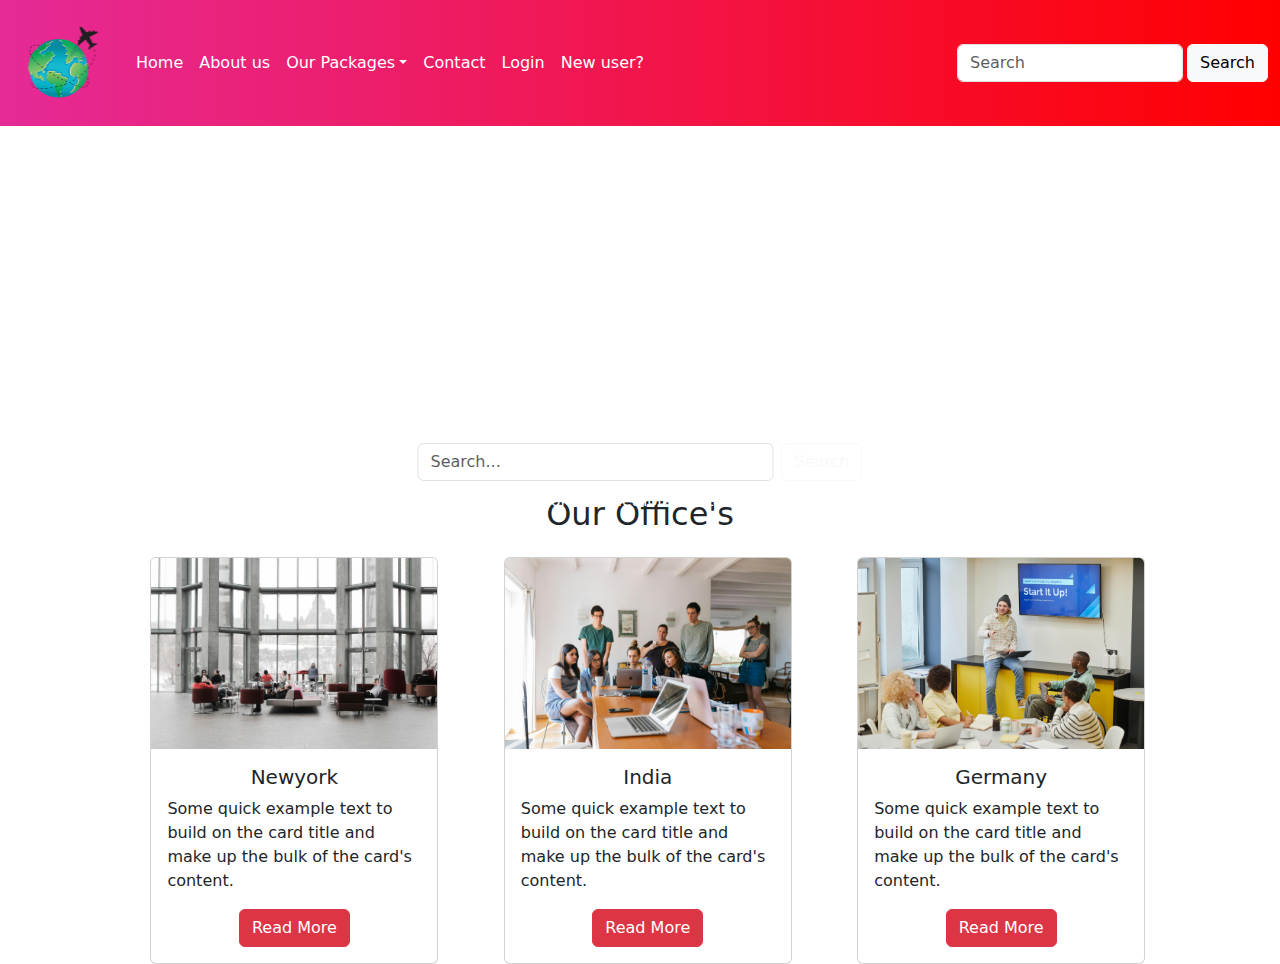
==== index.html @ 81edf26e "video card" ====
<!doctype html>
<html lang="en">
  <head>
    <meta charset="utf-8">
    <meta name="viewport" content="width=device-width, initial-scale=1">
    <title>Travel</title>
    <link href="https://cdn.jsdelivr.net/npm/bootstrap@5.3.3/dist/css/bootstrap.min.css" rel="stylesheet" integrity="sha384-QWTKZyjpPEjISv5WaRU9OFeRpok6YctnYmDr5pNlyT2bRjXh0JMhjY6hW+ALEwIH" crossorigin="anonymous">
  <link rel="stylesheet" href="css/abc.css"/>  
  <link rel="icon" href="images/logo.webp"/>
</head>
  <body>
 <!-- Navbar start -->
  <header>
    <div class="notification d-block d-sm-none p-2">
       call us : +919728082087
    </div>
    <div class="notification d-none d-sm-none d-md-block d-lg-none p-2">
        Address:sco 112-113 First Floor Chandigarh
     </div>
     <div class="notification d-none d-sm-none d-md-none d-lg-block p-2 ">
        Phone:+91-9728082087 , Address:sco 112-113 First Floor Chandigarh
     </div>
    <nav class="navbar navbar-expand-lg mynav_background fixed-top">
        <div class="container-fluid">
          <a class="navbar-brand mymenu_anchor" href="#"><img src="images/logo.webp" width="100" height="100"/></a>
          <button class="navbar-toggler" type="button" data-bs-toggle="collapse" data-bs-target="#navbarNav" aria-controls="navbarNav" aria-expanded="false" aria-label="Toggle navigation">
            <span class="navbar-toggler-icon"></span>
          </button>
          <div class="collapse navbar-collapse" id="navbarNav">
            <ul class="navbar-nav">
              <li class="nav-item">
                <a class="nav-link active mymenu_anchor"  aria-current="page" href="index.html">Home</a>
              </li>
              <li class="nav-item">
                <a class="nav-link mymenu_anchor"  href="about.html">About us</a>
              </li>

              <li class="nav-item dropdown">
                <a class="nav-link dropdown-toggle mymenu_anchor" data-bs-toggle="dropdown" href="#">Our Packages</a>
                <ul class="dropdown-menu">
                  <li><a class="dropdown-item" href="#">Travel Packages</a></li>
                  <li><hr class="dropdown-divider"></li>
                  <li><a class="dropdown-item" href="#">Latest offer</a></li>
                  <li><hr class="dropdown-divider"></li>
                  <li><a class="dropdown-item" href="#">Customize Packages</a></li>
                </ul>
              </li>
              <li class="nav-item">
                <a class="nav-link mymenu_anchor"  aria-disabled="true"  href="contact.html">Contact</a>
              </li>
              <li class="nav-item">
                <a class="nav-link mymenu_anchor" href="login.html">Login</a>
              </li>
              <li class="nav-item">
                <a class="nav-link mymenu_anchor" href="signup.html">New user?</a>
              </li>
            </ul>
            <form class="d-flex ms-auto" role="search" >
              <input class="form-control me-1" type="search" placeholder="Search" aria-label="Search">
              <button class="btn btn-light" type="submit">Search</button>
            </form>
          </div>
         
        </div>
      </nav>
  </header>
 <!-- Navbar End -->

 <!-- slideshow start -->
 <!-- <div id="carouselExampleAutoplaying" class="carousel slide" data-bs-ride="carousel">
  <div class="carousel-inner">
    <div class="carousel-item active">
      <img src="images/1.jpeg" class="d-block w-100" alt="...">
    </div>
    <div class="carousel-item">
      <img src="images/2.jpg" class="d-block w-100" alt="...">
    </div>
    <div class="carousel-item">
      <img src="images/3.jpg" class="d-block w-100" alt="...">
    </div>
  </div>
  <button class="carousel-control-prev" type="button" data-bs-target="#carouselExampleAutoplaying" data-bs-slide="prev">
    <span class="carousel-control-prev-icon" aria-hidden="true"></span>
    <span class="visually-hidden">Previous</span>
  </button>
  <button class="carousel-control-next" type="button" data-bs-target="#carouselExampleAutoplaying" data-bs-slide="next">
    <span class="carousel-control-next-icon" aria-hidden="true"></span>
    <span class="visually-hidden">Next</span>
  </button>
</div> -->
 <!----slideshow end-->

 <!-- Video Banner -->
  
 <div>
   <video autoplay  muted loop class="w-100" id="background-video">
   <source src="video/Travel_banner.mp4" type="video/mp4"/>
   </video>

   <div class="text-center video-text-over">
    <h1 class="text-white mb-4 animation-text">Type Here To Search</h1>
    <form class="d-flex">
      <input class="form-control me-2" type="search" placeholder="Search..."/>
      <button class="btn btn-outline-light">Search</button>
    </form>
    <p class="text-white mt-2">Lorem ipsum dolor sit amet.lorem3 Lorem, ipsum dolor.</p>
   </div>
 </div>
  <!-- Video Banner End -->

    <h2 class="text-center mt-5">Our Office's</h2>
    <div class="container mt-4" >
     <div class="row">
          <div class="col-sm-3 mycards">
            <div class="card" style="width: 18rem;">
              <img src="images/office1.jpg" class="card-img-top" alt="...">
              <div class="card-body">
                <h5 class="card-title text-center">Newyork</h5>
                <p class="card-text">Some quick example text to build on the card title and make up the bulk of the card's content.</p>
               <div class="text-center">
                <a href="#" class="btn btn-danger">Read More</a>
              </div>
              </div>
            </div>
          </div>
          <div class="col-sm-3 mycards">
            <div class="card" style="width: 18rem;">
              <img src="images/office2.jpg" class="card-img-top" alt="...">
              <div class="card-body">
                <h5 class="card-title text-center">India</h5>
                <p class="card-text">Some quick example text to build on the card title and make up the bulk of the card's content.</p>
                <div class="text-center"><a href="#" class="btn btn-danger">Read More</a>
                </div>
              </div>
            </div>
          </div>
          <div class="col-sm-3 mycards">
            <div class="card" style="width: 18rem;">
              <img src="images/office3.jpg" class="card-img-top" alt="...">
              <div class="card-body">
                <h5 class="card-title text-center">Germany</h5>
                <p class="card-text">Some quick example text to build on the card title and make up the bulk of the card's content.</p>
                 <div class="text-center">
                <a href="#" class="btn btn-danger">Read More</a>
              </div>
              </div>
            </div>
          </div>
     </div>
    </div>



    <script src="https://cdn.jsdelivr.net/npm/bootstrap@5.3.3/dist/js/bootstrap.bundle.min.js" integrity="sha384-YvpcrYf0tY3lHB60NNkmXc5s9fDVZLESaAA55NDzOxhy9GkcIdslK1eN7N6jIeHz" crossorigin="anonymous"></script>
  </body>
</html>
---- css/abc.css ----
.mymenu_anchor
{
  color:white !important;
}

.mynav_background
{
    background:linear-gradient(to left, red, #e52a97);
}
.notification
{
     background-color: rgb(128, 24, 139);
     color:white;
     text-align: center;
}

@media (min-width:576px)
{
.carousel-item img 
{
  height:400px;
  object-fit: cover;
}
}

#background-video
{
   height:400px;
   object-fit: cover;
}
.video-text-over
{
  z-index:999;
  position: absolute;
  top:50%;
  left:50%;
  transform: translate(-50%,-50%);
}
.animation-text
{
   width:17ch;
   overflow: hidden;
   white-space:nowrap;
   border-right:2px solid white ;
   animation: pankaj 6.5s steps(14) infinite;
}
@keyframes pankaj
{
    from{width:0;}
    to{width:17ch;}
}
.mycards
{
  margin-left:6%;
}
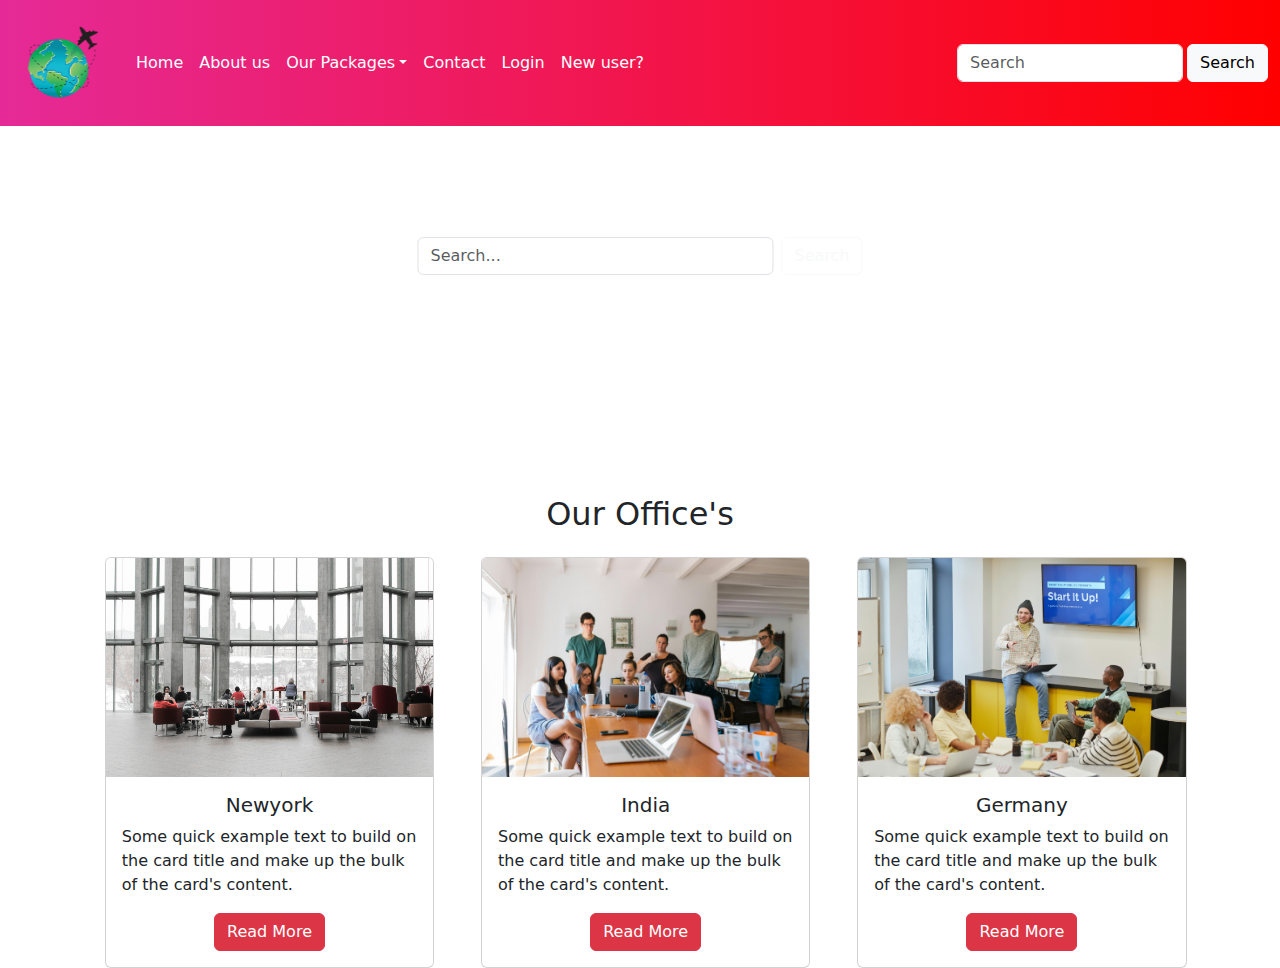
==== commit b28b0b46: "card setting" ====
--- a/index.html
+++ b/index.html
@@ -92,7 +92,7 @@
 
  <!-- Video Banner -->
   
- <div>
+ <div style="position: relative;">
    <video autoplay  muted loop class="w-100" id="background-video">
    <source src="video/Travel_banner.mp4" type="video/mp4"/>
    </video>
@@ -111,8 +111,8 @@
     <h2 class="text-center mt-5">Our Office's</h2>
     <div class="container mt-4" >
      <div class="row">
-          <div class="col-sm-3 mycards">
-            <div class="card" style="width: 18rem;">
+          <div class="col-sm-3  col-12 mycards">
+            <div class="card">
               <img src="images/office1.jpg" class="card-img-top" alt="...">
               <div class="card-body">
                 <h5 class="card-title text-center">Newyork</h5>
@@ -123,8 +123,8 @@
               </div>
             </div>
           </div>
-          <div class="col-sm-3 mycards">
-            <div class="card" style="width: 18rem;">
+          <div class="col-sm-3  col-12 mycards">
+            <div class="card">
               <img src="images/office2.jpg" class="card-img-top" alt="...">
               <div class="card-body">
                 <h5 class="card-title text-center">India</h5>
@@ -134,8 +134,8 @@
               </div>
             </div>
           </div>
-          <div class="col-sm-3 mycards">
-            <div class="card" style="width: 18rem;">
+          <div class="col-sm-3  col-12  mycards">
+            <div class="card">
               <img src="images/office3.jpg" class="card-img-top" alt="...">
               <div class="card-body">
                 <h5 class="card-title text-center">Germany</h5>
--- a/css/abc.css
+++ b/css/abc.css
@@ -49,7 +49,28 @@
     from{width:0;}
     to{width:17ch;}
 }
+@media(max-width:768px)
+{
 .mycards
 {
   margin-left:6%;
 }
+}
+
+@media(min-width:700px)
+{
+.mycards
+{
+  margin-left:2%;
+  width:31%;
+}
+}
+
+@media(max-width:576px)
+{
+.mycards
+{
+  margin-left:0%;
+  width:100%;
+}
+}
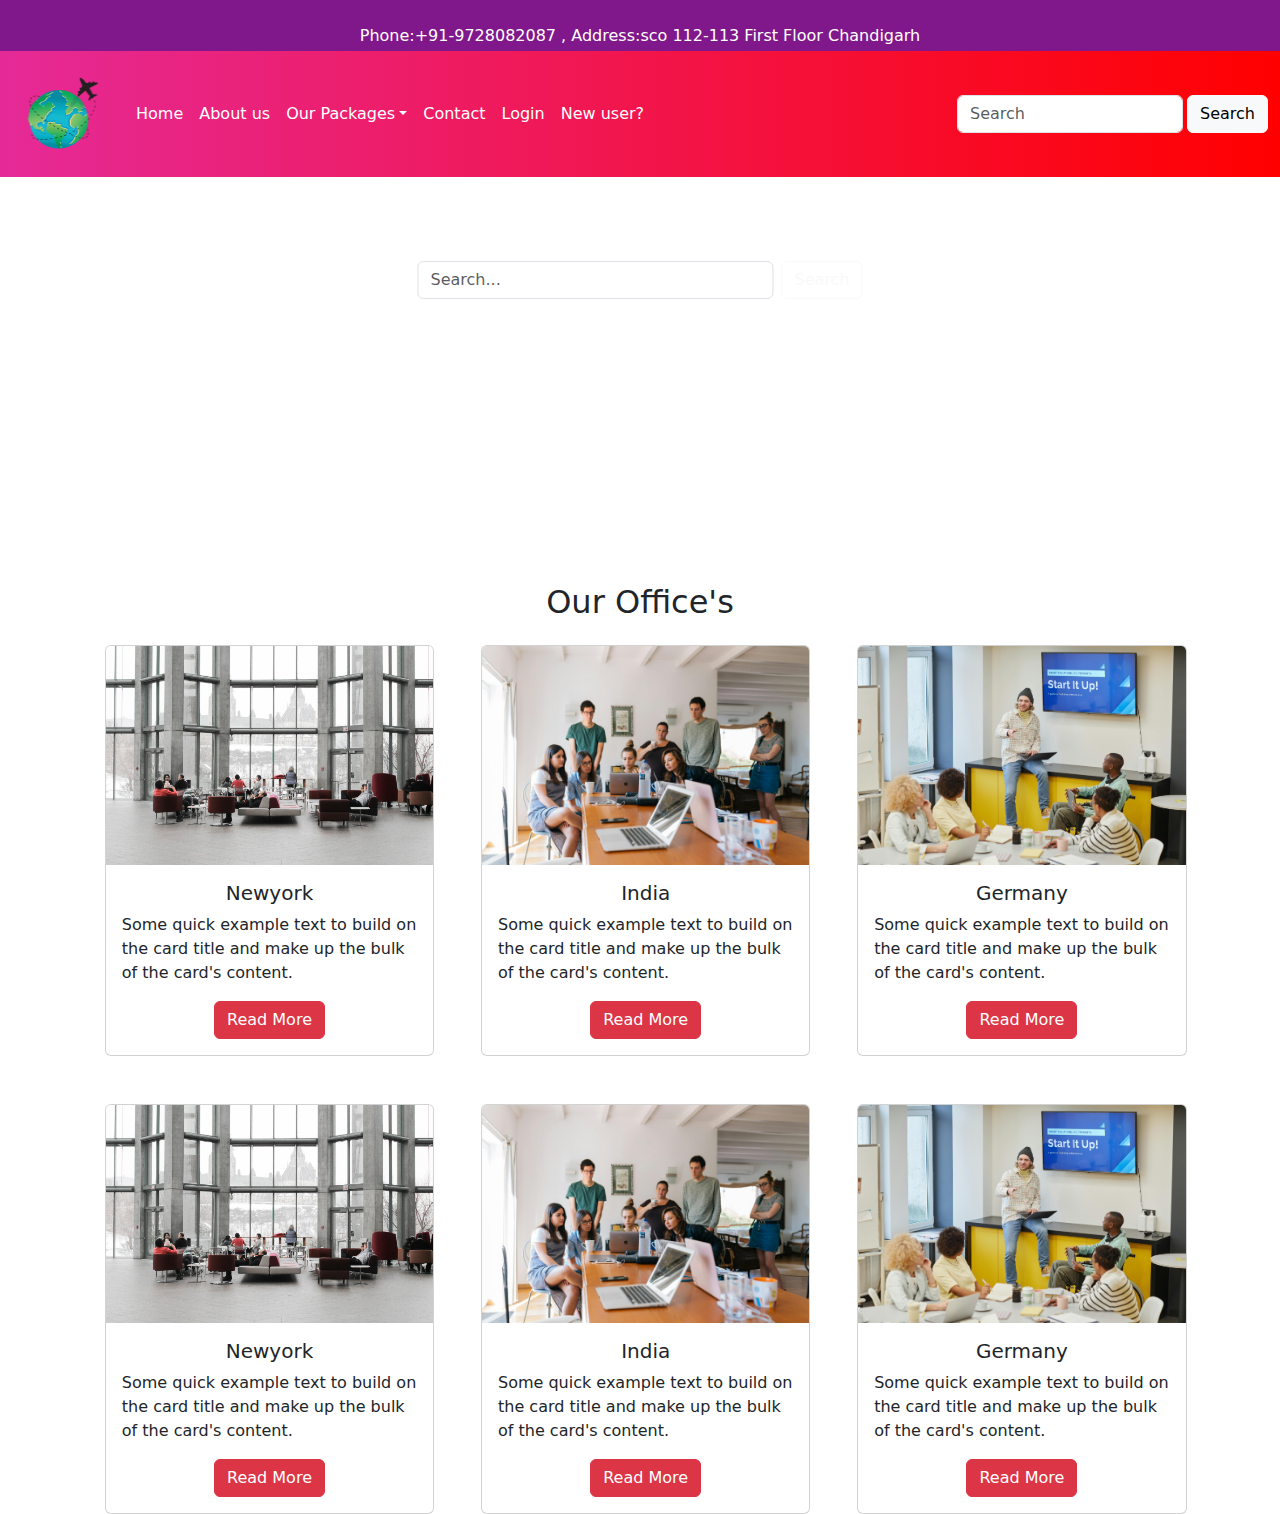
==== commit 00f809fc: "include the css" ====
--- a/index.html
+++ b/index.html
@@ -11,16 +11,16 @@
   <body>
  <!-- Navbar start -->
   <header>
-    <div class="notification d-block d-sm-none p-2">
+    <div class="notification d-block d-sm-none p-2 fixed-top">
        call us : +919728082087
     </div>
-    <div class="notification d-none d-sm-none d-md-block d-lg-none p-2">
+    <div class="notification d-none d-sm-none d-md-block d-lg-none p-2 fixed-top">
         Address:sco 112-113 First Floor Chandigarh
      </div>
-     <div class="notification d-none d-sm-none d-md-none d-lg-block p-2 ">
+     <div class="notification d-none d-sm-none d-md-none d-lg-block p-4  fixed-top">
         Phone:+91-9728082087 , Address:sco 112-113 First Floor Chandigarh
      </div>
-    <nav class="navbar navbar-expand-lg mynav_background fixed-top">
+    <nav class="navbar navbar-expand-lg mynav_background fixed-top mynavtablet">
         <div class="container-fluid">
           <a class="navbar-brand mymenu_anchor" href="#"><img src="images/logo.webp" width="100" height="100"/></a>
           <button class="navbar-toggler" type="button" data-bs-toggle="collapse" data-bs-target="#navbarNav" aria-controls="navbarNav" aria-expanded="false" aria-label="Toggle navigation">
@@ -92,8 +92,8 @@
 
  <!-- Video Banner -->
   
- <div style="position: relative;">
-   <video autoplay  muted loop class="w-100" id="background-video">
+ <div  style="position: relative;">
+   <video autoplay  muted loop class="w-100" id="background-video" style="margin-top:10%;">
    <source src="video/Travel_banner.mp4" type="video/mp4"/>
    </video>
 
@@ -147,6 +147,44 @@
             </div>
           </div>
      </div>
+
+     <div class="row mt-5">
+      <div class="col-sm-3  col-12 mycards">
+        <div class="card">
+          <img src="images/office1.jpg" class="card-img-top" alt="...">
+          <div class="card-body">
+            <h5 class="card-title text-center">Newyork</h5>
+            <p class="card-text">Some quick example text to build on the card title and make up the bulk of the card's content.</p>
+           <div class="text-center">
+            <a href="#" class="btn btn-danger">Read More</a>
+          </div>
+          </div>
+        </div>
+      </div>
+      <div class="col-sm-3  col-12 mycards">
+        <div class="card">
+          <img src="images/office2.jpg" class="card-img-top" alt="...">
+          <div class="card-body">
+            <h5 class="card-title text-center">India</h5>
+            <p class="card-text">Some quick example text to build on the card title and make up the bulk of the card's content.</p>
+            <div class="text-center"><a href="#" class="btn btn-danger">Read More</a>
+            </div>
+          </div>
+        </div>
+      </div>
+      <div class="col-sm-3  col-12  mycards">
+        <div class="card">
+          <img src="images/office3.jpg" class="card-img-top" alt="...">
+          <div class="card-body">
+            <h5 class="card-title text-center">Germany</h5>
+            <p class="card-text">Some quick example text to build on the card title and make up the bulk of the card's content.</p>
+             <div class="text-center">
+            <a href="#" class="btn btn-danger">Read More</a>
+          </div>
+          </div>
+        </div>
+      </div>
+ </div>
     </div>
 
 
--- a/css/abc.css
+++ b/css/abc.css
@@ -54,8 +54,31 @@
 .mycards
 {
   margin-left:6%;
+  
 }
 }
+@media(min-width:992px)
+{
+  .mynavtablet
+{
+margin-top:3%;
+}
+}
+@media(min-width:768px)
+{
+  .mynavtablet
+{
+margin-top:4%;
+}
+}
+@media(max-width:576px)
+{
+  .mynavtablet
+{
+margin-top:10%;
+}
+}
+
 
 @media(min-width:700px)
 {
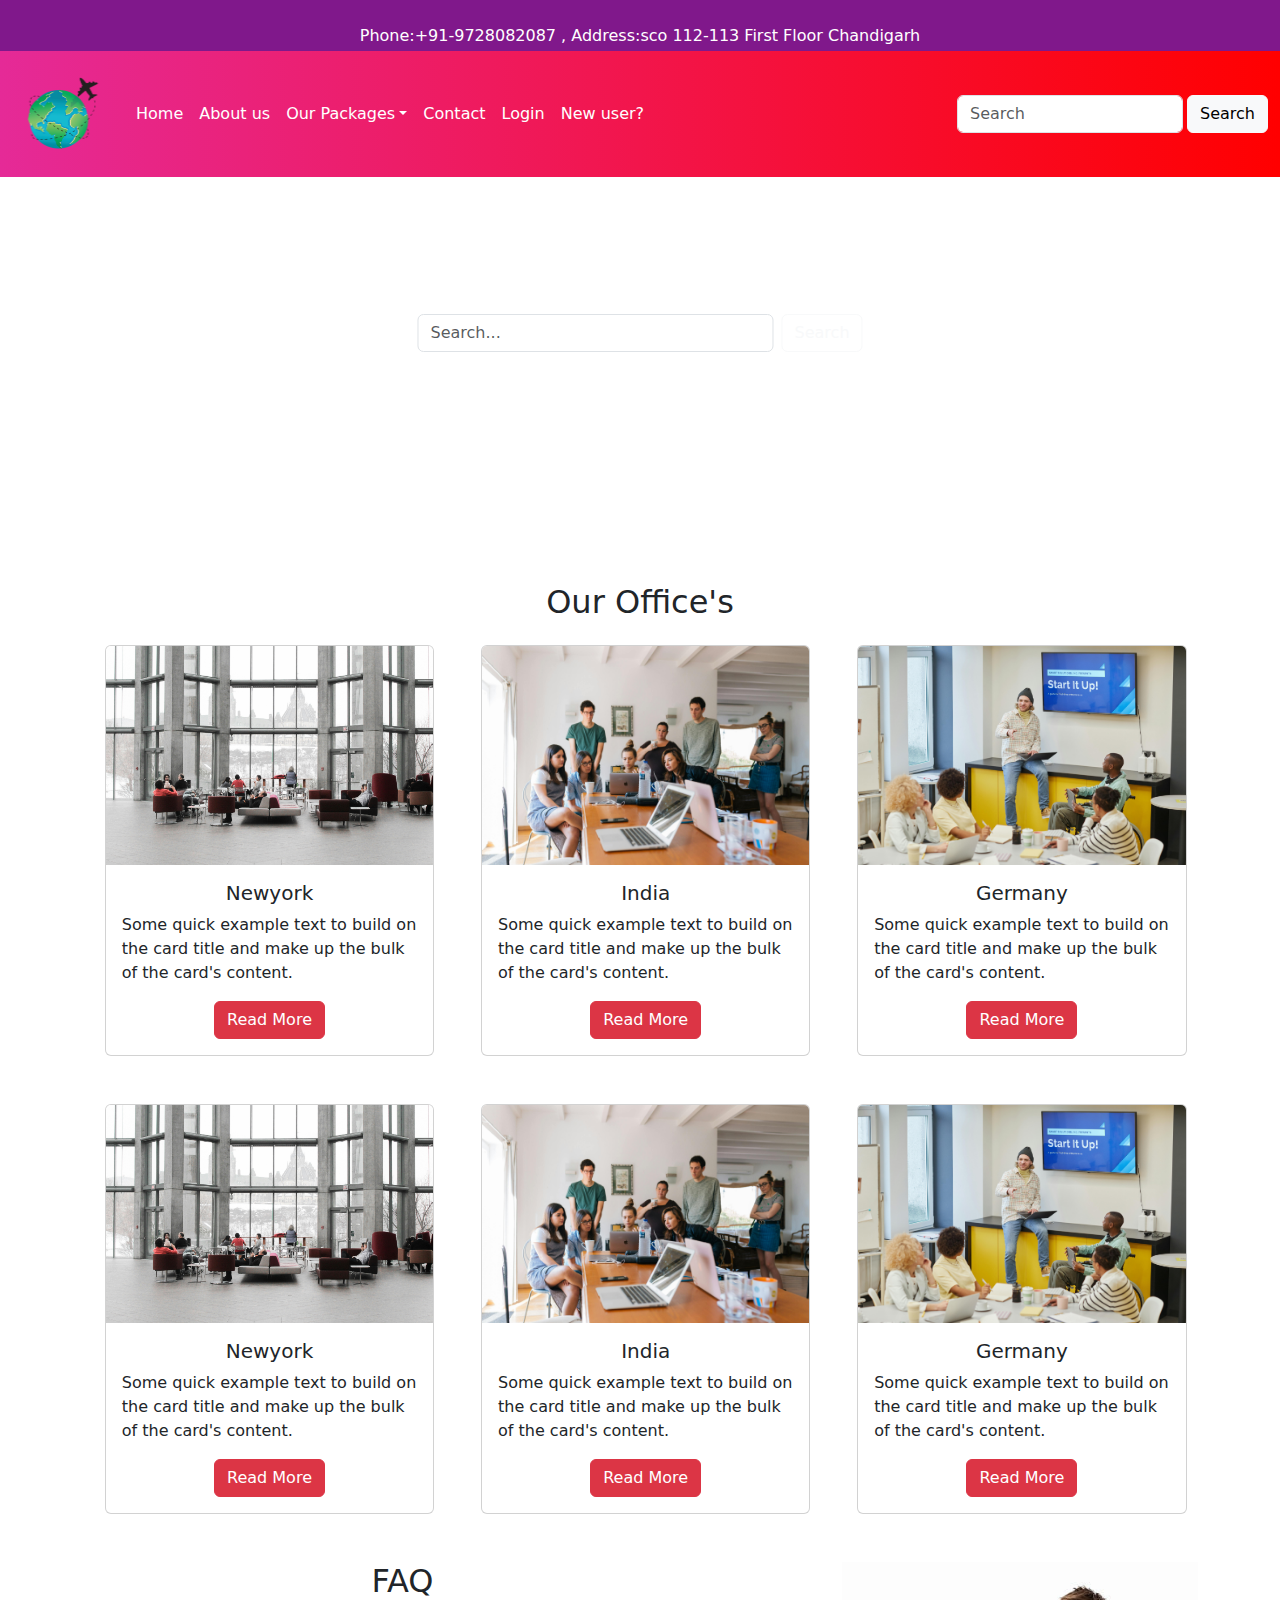
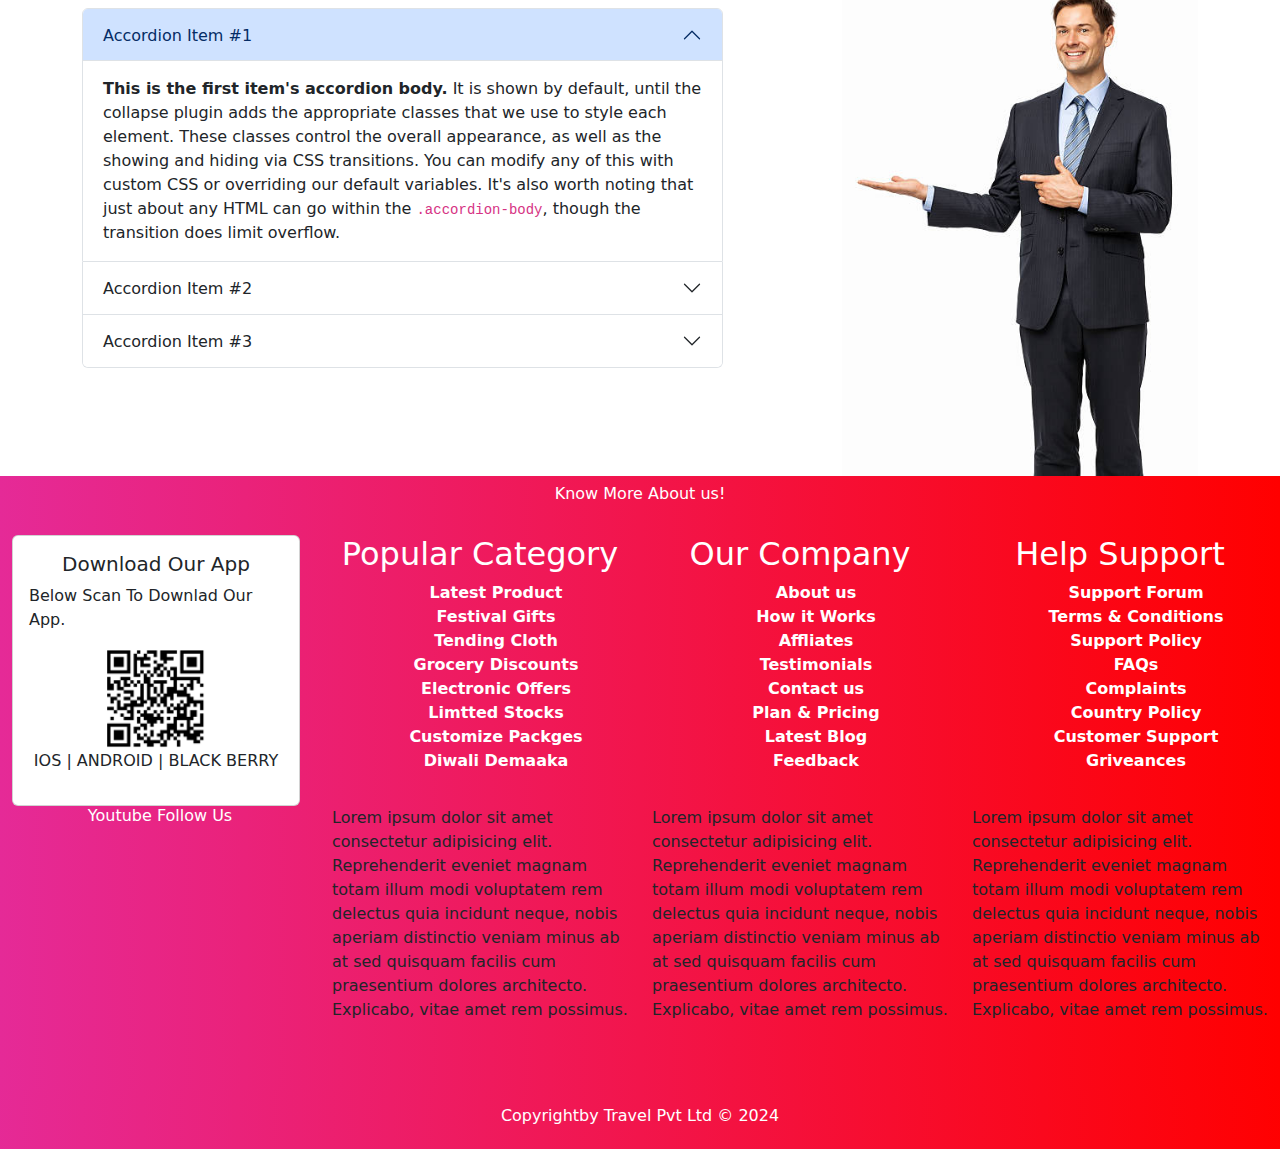
==== commit e8eb4c70: "footer and chat integrations" ====
--- a/index.html
+++ b/index.html
@@ -1,73 +1,129 @@
 <!doctype html>
 <html lang="en">
-  <head>
-    <meta charset="utf-8">
-    <meta name="viewport" content="width=device-width, initial-scale=1">
-    <title>Travel</title>
-    <link href="https://cdn.jsdelivr.net/npm/bootstrap@5.3.3/dist/css/bootstrap.min.css" rel="stylesheet" integrity="sha384-QWTKZyjpPEjISv5WaRU9OFeRpok6YctnYmDr5pNlyT2bRjXh0JMhjY6hW+ALEwIH" crossorigin="anonymous">
-  <link rel="stylesheet" href="css/abc.css"/>  
-  <link rel="icon" href="images/logo.webp"/>
+
+<head>
+  <meta charset="utf-8">
+  <meta name="viewport" content="width=device-width, initial-scale=1">
+  <title>Travel</title>
+  <link href="https://cdn.jsdelivr.net/npm/bootstrap@5.3.3/dist/css/bootstrap.min.css" rel="stylesheet"
+    integrity="sha384-QWTKZyjpPEjISv5WaRU9OFeRpok6YctnYmDr5pNlyT2bRjXh0JMhjY6hW+ALEwIH" crossorigin="anonymous">
+  <link rel="stylesheet" href="css/abc.css" />
+  <link rel="icon" href="images/logo.webp" />
 </head>
-  <body>
- <!-- Navbar start -->
+
+<body>
+  <!-- Navbar start -->
   <header>
     <div class="notification d-block d-sm-none p-2 fixed-top">
-       call us : +919728082087
+      call us : +919728082087
     </div>
     <div class="notification d-none d-sm-none d-md-block d-lg-none p-2 fixed-top">
-        Address:sco 112-113 First Floor Chandigarh
-     </div>
-     <div class="notification d-none d-sm-none d-md-none d-lg-block p-4  fixed-top">
-        Phone:+91-9728082087 , Address:sco 112-113 First Floor Chandigarh
-     </div>
+      Address:sco 112-113 First Floor Chandigarh
+    </div>
+    <div class="notification d-none d-sm-none d-md-none d-lg-block p-4  fixed-top">
+      Phone:+91-9728082087 , Address:sco 112-113 First Floor Chandigarh
+    </div>
     <nav class="navbar navbar-expand-lg mynav_background fixed-top mynavtablet">
-        <div class="container-fluid">
-          <a class="navbar-brand mymenu_anchor" href="#"><img src="images/logo.webp" width="100" height="100"/></a>
-          <button class="navbar-toggler" type="button" data-bs-toggle="collapse" data-bs-target="#navbarNav" aria-controls="navbarNav" aria-expanded="false" aria-label="Toggle navigation">
-            <span class="navbar-toggler-icon"></span>
-          </button>
-          <div class="collapse navbar-collapse" id="navbarNav">
-            <ul class="navbar-nav">
-              <li class="nav-item">
-                <a class="nav-link active mymenu_anchor"  aria-current="page" href="index.html">Home</a>
-              </li>
-              <li class="nav-item">
-                <a class="nav-link mymenu_anchor"  href="about.html">About us</a>
-              </li>
-
-              <li class="nav-item dropdown">
-                <a class="nav-link dropdown-toggle mymenu_anchor" data-bs-toggle="dropdown" href="#">Our Packages</a>
-                <ul class="dropdown-menu">
-                  <li><a class="dropdown-item" href="#">Travel Packages</a></li>
-                  <li><hr class="dropdown-divider"></li>
-                  <li><a class="dropdown-item" href="#">Latest offer</a></li>
-                  <li><hr class="dropdown-divider"></li>
-                  <li><a class="dropdown-item" href="#">Customize Packages</a></li>
-                </ul>
-              </li>
-              <li class="nav-item">
-                <a class="nav-link mymenu_anchor"  aria-disabled="true"  href="contact.html">Contact</a>
-              </li>
-              <li class="nav-item">
-                <a class="nav-link mymenu_anchor" href="login.html">Login</a>
-              </li>
-              <li class="nav-item">
-                <a class="nav-link mymenu_anchor" href="signup.html">New user?</a>
-              </li>
-            </ul>
-            <form class="d-flex ms-auto" role="search" >
-              <input class="form-control me-1" type="search" placeholder="Search" aria-label="Search">
-              <button class="btn btn-light" type="submit">Search</button>
-            </form>
-          </div>
-         
-        </div>
-      </nav>
+      <div class="container-fluid">
+        <a class="navbar-brand mymenu_anchor" href="#"><img src="images/logo.webp" width="100" height="100" /></a>
+        <button class="navbar-toggler" type="button" data-bs-toggle="collapse" data-bs-target="#navbarNav"
+          aria-controls="navbarNav" aria-expanded="false" aria-label="Toggle navigation">
+          <span class="navbar-toggler-icon"></span>
+        </button>
+        <div class="collapse navbar-collapse" id="navbarNav">
+          <ul class="navbar-nav">
+            <li class="nav-item">
+              <a class="nav-link active mymenu_anchor" aria-current="page" href="index.html">Home</a>
+            </li>
+            <li class="nav-item">
+              <a class="nav-link mymenu_anchor" href="about.html">About us</a>
+            </li>
+
+            <li class="nav-item dropdown">
+              <a class="nav-link dropdown-toggle mymenu_anchor" data-bs-toggle="dropdown" href="#">Our Packages</a>
+              <ul class="dropdown-menu">
+                <li><a class="dropdown-item" href="#">Travel Packages</a></li>
+                <li>
+                  <hr class="dropdown-divider">
+                </li>
+                <li><a class="dropdown-item" href="#">Latest offer</a></li>
+                <li>
+                  <hr class="dropdown-divider">
+                </li>
+                <li><a class="dropdown-item" href="#">Customize Packages</a></li>
+              </ul>
+            </li>
+            <li class="nav-item">
+              <a class="nav-link mymenu_anchor" aria-disabled="true" href="contact.html">Contact</a>
+            </li>
+            <li class="nav-item">
+              <a class="nav-link mymenu_anchor" href="login.html" data-bs-toggle="modal"
+                data-bs-target="#loginmodal">Login</a>
+            </li>
+            <li class="nav-item">
+              <a class="nav-link mymenu_anchor" href="signup.html">New user?</a>
+            </li>
+          </ul>
+          <form class="d-flex ms-auto" role="search">
+            <input class="form-control me-1" type="search" placeholder="Search" aria-label="Search">
+            <button class="btn btn-light" type="submit">Search</button>
+          </form>
+        </div>
+
+      </div>
+    </nav>
   </header>
- <!-- Navbar End -->
-
- <!-- slideshow start -->
- <!-- <div id="carouselExampleAutoplaying" class="carousel slide" data-bs-ride="carousel">
+
+  <!-- Login Modal -->
+  <!-- Modal -->
+  <div class="modal fade" id="loginmodal" tabindex="-1" aria-labelledby="Loginmodal" aria-hidden="true">
+    <div class="modal-dialog">
+      <div class="modal-content">
+        <div class="modal-header">
+          <h1 class="modal-title fs-5" id="loginmodaltitle">Login</h1>
+          <button type="button" class="btn-close" data-bs-dismiss="modal" aria-label="Close"></button>
+        </div>
+        <div class="modal-body">
+          <div class="container">
+            <div class="row mt-3">
+              <div class="col-sm-12">
+                <form action="#" method="post">
+                  <div>
+                    <label for="email">Email-Id:</label>
+                    <input type="email" class="form-control" required id="email" name="email"
+                      placeholder="Enter Your Email-id" />
+                  </div>
+                  <div class="mt-4">
+                    <label for="password">Password:</label>
+                    <input type="password" class="form-control" required id="password" name="password"
+                      placeholder="Enter Your Password" />
+                  </div>
+                  <div class="mt-4">
+                    <input type="checkbox" required name="checkme" value="remeber_me" />&nbsp;&nbsp;Keep me login
+                  </div>
+                  <div class="mt-4">
+                    <button class="btn btn-primary" style="width:200px;">Login</button>
+                  </div>
+                </form>
+              </div>
+            </div>
+
+          </div>
+        </div>
+
+      </div>
+    </div>
+  </div>
+
+  <!-- Login Modal End -->
+
+
+
+
+  <!-- Navbar End -->
+
+  <!-- slideshow start -->
+  <!-- <div id="carouselExampleAutoplaying" class="carousel slide" data-bs-ride="carousel">
   <div class="carousel-inner">
     <div class="carousel-item active">
       <img src="images/1.jpeg" class="d-block w-100" alt="...">
@@ -88,107 +144,288 @@
     <span class="visually-hidden">Next</span>
   </button>
 </div> -->
- <!----slideshow end-->
-
- <!-- Video Banner -->
-  
- <div  style="position: relative;">
-   <video autoplay  muted loop class="w-100" id="background-video" style="margin-top:10%;">
-   <source src="video/Travel_banner.mp4" type="video/mp4"/>
-   </video>
-
-   <div class="text-center video-text-over">
-    <h1 class="text-white mb-4 animation-text">Type Here To Search</h1>
-    <form class="d-flex">
-      <input class="form-control me-2" type="search" placeholder="Search..."/>
-      <button class="btn btn-outline-light">Search</button>
-    </form>
-    <p class="text-white mt-2">Lorem ipsum dolor sit amet.lorem3 Lorem, ipsum dolor.</p>
-   </div>
- </div>
+  <!----slideshow end-->
+
+  <!-- Video Banner -->
+
+  <div style="position: relative;">
+    <video autoplay muted loop class="w-100" id="background-video" style="margin-top:10%;">
+      <source src="video/Travel_banner.mp4" type="video/mp4" />
+    </video>
+
+    <div class="text-center video-text-over">
+      <h1 class="text-white mb-4 animation-text">Type Here To Search</h1>
+      <form class="d-flex">
+        <input class="form-control me-2" type="search" placeholder="Search..." />
+        <button class="btn btn-outline-light">Search</button>
+      </form>
+      <p class="text-white mt-2">Lorem ipsum dolor sit amet.lorem3 Lorem, ipsum dolor.</p>
+    </div>
+  </div>
   <!-- Video Banner End -->
 
-    <h2 class="text-center mt-5">Our Office's</h2>
-    <div class="container mt-4" >
-     <div class="row">
-          <div class="col-sm-3  col-12 mycards">
-            <div class="card">
-              <img src="images/office1.jpg" class="card-img-top" alt="...">
-              <div class="card-body">
-                <h5 class="card-title text-center">Newyork</h5>
-                <p class="card-text">Some quick example text to build on the card title and make up the bulk of the card's content.</p>
-               <div class="text-center">
-                <a href="#" class="btn btn-danger">Read More</a>
+  <h2 class="text-center mt-5">Our Office's</h2>
+  <div class="container mt-4">
+    <div class="row">
+      <div class="col-sm-3  col-12 mycards">
+        <div class="card">
+          <img src="images/office1.jpg" class="card-img-top" alt="...">
+          <div class="card-body">
+            <h5 class="card-title text-center">Newyork</h5>
+            <p class="card-text">Some quick example text to build on the card title and make up the bulk of the card's
+              content.</p>
+            <div class="text-center">
+              <a href="#" class="btn btn-danger">Read More</a>
+            </div>
+          </div>
+        </div>
+      </div>
+      <div class="col-sm-3  col-12 mycards">
+        <div class="card">
+          <img src="images/office2.jpg" class="card-img-top" alt="...">
+          <div class="card-body">
+            <h5 class="card-title text-center">India</h5>
+            <p class="card-text">Some quick example text to build on the card title and make up the bulk of the card's
+              content.</p>
+            <div class="text-center"><a href="#" class="btn btn-danger">Read More</a>
+            </div>
+          </div>
+        </div>
+      </div>
+      <div class="col-sm-3  col-12  mycards">
+        <div class="card">
+          <img src="images/office3.jpg" class="card-img-top" alt="...">
+          <div class="card-body">
+            <h5 class="card-title text-center">Germany</h5>
+            <p class="card-text">Some quick example text to build on the card title and make up the bulk of the card's
+              content.</p>
+            <div class="text-center">
+              <a href="#" class="btn btn-danger">Read More</a>
+            </div>
+          </div>
+        </div>
+      </div>
+    </div>
+
+    <div class="row mt-5">
+      <div class="col-sm-3  col-12 mycards">
+        <div class="card">
+          <img src="images/office1.jpg" class="card-img-top" alt="...">
+          <div class="card-body">
+            <h5 class="card-title text-center">Newyork</h5>
+            <p class="card-text">Some quick example text to build on the card title and make up the bulk of the card's
+              content.</p>
+            <div class="text-center">
+              <a href="#" class="btn btn-danger">Read More</a>
+            </div>
+          </div>
+        </div>
+      </div>
+      <div class="col-sm-3  col-12 mycards">
+        <div class="card">
+          <img src="images/office2.jpg" class="card-img-top" alt="...">
+          <div class="card-body">
+            <h5 class="card-title text-center">India</h5>
+            <p class="card-text">Some quick example text to build on the card title and make up the bulk of the card's
+              content.</p>
+            <div class="text-center"><a href="#" class="btn btn-danger">Read More</a>
+            </div>
+          </div>
+        </div>
+      </div>
+      <div class="col-sm-3  col-12  mycards">
+        <div class="card">
+          <img src="images/office3.jpg" class="card-img-top" alt="...">
+          <div class="card-body">
+            <h5 class="card-title text-center">Germany</h5>
+            <p class="card-text">Some quick example text to build on the card title and make up the bulk of the card's
+              content.</p>
+            <div class="text-center">
+              <a href="#" class="btn btn-danger">Read More</a>
+            </div>
+          </div>
+        </div>
+      </div>
+    </div>
+  </div>
+
+
+  <div class="container mt-5">
+    <div class="row">
+      <div class="col-sm-7">
+        <h2 class="text-center">FAQ</h2>
+        <div class="accordion" id="accordionExample">
+          <div class="accordion-item">
+            <h2 class="accordion-header">
+              <button class="accordion-button" type="button" data-bs-toggle="collapse" data-bs-target="#collapseOne"
+                aria-expanded="true" aria-controls="collapseOne">
+                Accordion Item #1
+              </button>
+            </h2>
+            <div id="collapseOne" class="accordion-collapse collapse show" data-bs-parent="#accordionExample">
+              <div class="accordion-body">
+                <strong>This is the first item's accordion body.</strong> It is shown by default, until the collapse
+                plugin adds the appropriate classes that we use to style each element. These classes control the overall
+                appearance, as well as the showing and hiding via CSS transitions. You can modify any of this with
+                custom CSS or overriding our default variables. It's also worth noting that just about any HTML can go
+                within the <code>.accordion-body</code>, though the transition does limit overflow.
               </div>
+            </div>
+          </div>
+          <div class="accordion-item">
+            <h2 class="accordion-header">
+              <button class="accordion-button collapsed" type="button" data-bs-toggle="collapse"
+                data-bs-target="#collapseTwo" aria-expanded="false" aria-controls="collapseTwo">
+                Accordion Item #2
+              </button>
+            </h2>
+            <div id="collapseTwo" class="accordion-collapse collapse" data-bs-parent="#accordionExample">
+              <div class="accordion-body">
+                <strong>This is the second item's accordion body.</strong> It is hidden by default, until the collapse
+                plugin adds the appropriate classes that we use to style each element. These classes control the overall
+                appearance, as well as the showing and hiding via CSS transitions. You can modify any of this with
+                custom CSS or overriding our default variables. It's also worth noting that just about any HTML can go
+                within the <code>.accordion-body</code>, though the transition does limit overflow.
               </div>
             </div>
           </div>
-          <div class="col-sm-3  col-12 mycards">
-            <div class="card">
-              <img src="images/office2.jpg" class="card-img-top" alt="...">
-              <div class="card-body">
-                <h5 class="card-title text-center">India</h5>
-                <p class="card-text">Some quick example text to build on the card title and make up the bulk of the card's content.</p>
-                <div class="text-center"><a href="#" class="btn btn-danger">Read More</a>
-                </div>
+          <div class="accordion-item">
+            <h2 class="accordion-header">
+              <button class="accordion-button collapsed" type="button" data-bs-toggle="collapse"
+                data-bs-target="#collapseThree" aria-expanded="false" aria-controls="collapseThree">
+                Accordion Item #3
+              </button>
+            </h2>
+            <div id="collapseThree" class="accordion-collapse collapse" data-bs-parent="#accordionExample">
+              <div class="accordion-body">
+                <strong>This is the third item's accordion body.</strong> It is hidden by default, until the collapse
+                plugin adds the appropriate classes that we use to style each element. These classes control the overall
+                appearance, as well as the showing and hiding via CSS transitions. You can modify any of this with
+                custom CSS or overriding our default variables. It's also worth noting that just about any HTML can go
+                within the <code>.accordion-body</code>, though the transition does limit overflow.
               </div>
             </div>
           </div>
-          <div class="col-sm-3  col-12  mycards">
-            <div class="card">
-              <img src="images/office3.jpg" class="card-img-top" alt="...">
-              <div class="card-body">
-                <h5 class="card-title text-center">Germany</h5>
-                <p class="card-text">Some quick example text to build on the card title and make up the bulk of the card's content.</p>
-                 <div class="text-center">
-                <a href="#" class="btn btn-danger">Read More</a>
+        </div>
+      </div>
+      <div class="col-sm-4 offset-sm-1">
+        <img src="images/professiona_pointing.jpg" class="img-fluid" />
+      </div>
+    </div>
+
+  </div>
+
+  <footer>
+    <div class="container-fluid">
+      <div class="row mynav_background">
+        <div class="col-sm-12 mt-2 mb-3">
+        <h6 class="text-white text-center">Know More About us!</h6>
+        </div>
+
+      </div>
+      <div class="row mynav_background">
+        <div class="col-sm-3 mt-2">
+          <div class="card" style="width: 18rem;">
+            <div class="card-body">
+              <h5 class="card-title text-center">Download Our App</h5>
+              <p class="card-text">Below Scan To Downlad Our App.</p>
+              <div class="text-center">
+                <img src="images/Qrcodeapp.png" class="img-fluid" height=="100" width="100" />
+                <p>IOS&nbsp;|&nbsp;ANDROID&nbsp;|&nbsp;BLACK BERRY</p>
               </div>
-              </div>
-            </div>
-          </div>
-     </div>
-
-     <div class="row mt-5">
-      <div class="col-sm-3  col-12 mycards">
-        <div class="card">
-          <img src="images/office1.jpg" class="card-img-top" alt="...">
-          <div class="card-body">
-            <h5 class="card-title text-center">Newyork</h5>
-            <p class="card-text">Some quick example text to build on the card title and make up the bulk of the card's content.</p>
-           <div class="text-center">
-            <a href="#" class="btn btn-danger">Read More</a>
-          </div>
-          </div>
-        </div>
-      </div>
-      <div class="col-sm-3  col-12 mycards">
-        <div class="card">
-          <img src="images/office2.jpg" class="card-img-top" alt="...">
-          <div class="card-body">
-            <h5 class="card-title text-center">India</h5>
-            <p class="card-text">Some quick example text to build on the card title and make up the bulk of the card's content.</p>
-            <div class="text-center"><a href="#" class="btn btn-danger">Read More</a>
-            </div>
-          </div>
-        </div>
-      </div>
-      <div class="col-sm-3  col-12  mycards">
-        <div class="card">
-          <img src="images/office3.jpg" class="card-img-top" alt="...">
-          <div class="card-body">
-            <h5 class="card-title text-center">Germany</h5>
-            <p class="card-text">Some quick example text to build on the card title and make up the bulk of the card's content.</p>
-             <div class="text-center">
-            <a href="#" class="btn btn-danger">Read More</a>
-          </div>
-          </div>
-        </div>
-      </div>
- </div>
-    </div>
-
-
-
-    <script src="https://cdn.jsdelivr.net/npm/bootstrap@5.3.3/dist/js/bootstrap.bundle.min.js" integrity="sha384-YvpcrYf0tY3lHB60NNkmXc5s9fDVZLESaAA55NDzOxhy9GkcIdslK1eN7N6jIeHz" crossorigin="anonymous"></script>
-  </body>
+            </div>
+          </div>
+        </div>
+        <div class="col-sm-3 mt-2 ">
+          <div class="text-center">
+            <h2 class="text-white">Popular Category</h2>
+            <ul>
+              <li class="liststyle"><a class="category_link" href="#">Latest Product</a></li>
+              <li class="liststyle"><a class="category_link" href="#">Festival Gifts</a></li>
+              <li class="liststyle"><a class="category_link" href="#">Tending Cloth</a></li>
+              <li class="liststyle"><a class="category_link" href="#">Grocery Discounts</a></li>
+              <li class="liststyle"><a class="category_link" href="#">Electronic Offers</a></li>
+              <li class="liststyle"><a class="category_link" href="#">Limtted Stocks</a></li>
+              <li class="liststyle"><a class="category_link" href="#">Customize Packges</a></li>
+              <li class="liststyle"><a class="category_link" href="#">Diwali Demaaka</a></li>
+
+
+            </ul>
+
+          </div>
+        </div>
+        <div class="col-sm-3 mt-2">
+          <div class="text-center">
+            <h2 class="text-white">Our Company</h2>
+            <ul>
+              <li class="liststyle"><a class="category_link" href="#">About us</a></li>
+              <li class="liststyle"><a class="category_link" href="#">How it Works</a></li>
+              <li class="liststyle"><a class="category_link" href="#">Affliates</a></li>
+              <li class="liststyle"><a class="category_link" href="#">Testimonials</a></li>
+              <li class="liststyle"><a class="category_link" href="contact.html">Contact us</a></li>
+              <li class="liststyle"><a class="category_link" href="#">Plan & Pricing</a></li>
+              <li class="liststyle"><a class="category_link" href="#">Latest Blog</a></li>
+              <li class="liststyle"><a class="category_link" href="#">Feedback</a></li>
+
+
+            </ul>
+          </div>
+        </div>
+        <div class="col-sm-3 mt-2">
+          <div class="text-center">
+            <h2 class="text-white">Help Support</h2>
+            <ul>
+              <li class="liststyle"><a class="category_link" href="#">Support Forum</a></li>
+              <li class="liststyle"><a class="category_link" href="#">Terms & Conditions</a></li>
+              <li class="liststyle"><a class="category_link" href="#">Support Policy</a></li>
+              <li class="liststyle"><a class="category_link" href="#">FAQs</a></li>
+              <li class="liststyle"><a class="category_link" href="#">Complaints</a></li>
+              <li class="liststyle"><a class="category_link" href="#">Country Policy</a></li>
+              <li class="liststyle"><a class="category_link" href="#">Customer Support</a></li>
+              <li class="liststyle"><a class="category_link" href="#">Griveances</a></li>
+
+
+            </ul>
+          </div>
+        </div>
+
+      </div>
+      <div class="row mynav_background">
+        <div class="col-sm-3">
+         <h6 class="text-center text-white">Youtube Follow Us</h6>
+         <iframe height="250" src="https://www.youtube.com/embed/rGdG8HAbreA?si=jfwR3XPC3rR-wnNn" title="YouTube video player" frameborder="0" allow="accelerometer; autoplay; clipboard-write; encrypted-media; gyroscope; picture-in-picture; web-share" referrerpolicy="strict-origin-when-cross-origin" allowfullscreen></iframe>
+        </div>
+        <div class="col-sm-3">    <p>Lorem ipsum dolor sit amet consectetur adipisicing elit. Reprehenderit eveniet magnam totam illum modi
+          voluptatem rem delectus quia incidunt neque, nobis aperiam distinctio veniam minus ab at sed quisquam
+          facilis cum praesentium dolores architecto. Explicabo, vitae amet rem possimus.</p>
+        </div>
+        <div class="col-sm-3">
+          <p>Lorem ipsum dolor sit amet consectetur adipisicing elit. Reprehenderit eveniet magnam totam illum modi
+            voluptatem rem delectus quia incidunt neque, nobis aperiam distinctio veniam minus ab at sed quisquam
+            facilis cum praesentium dolores architecto. Explicabo, vitae amet rem possimus.</p>
+        </div>
+        <div class="col-sm-3">
+          <p>Lorem ipsum dolor sit amet consectetur adipisicing elit. Reprehenderit eveniet magnam totam illum modi
+            voluptatem rem delectus quia incidunt neque, nobis aperiam distinctio veniam minus ab at sed quisquam
+            facilis cum praesentium dolores architecto. Explicabo, vitae amet rem possimus.</p>
+        </div>
+      </div>
+
+    </div>
+    <div class="row  mynav_background">
+      <div class="col-sm-12 mt-3 mb-3">
+        <div class="text-center">
+          <h6 class="text-white">Copyrightby Travel Pvt Ltd &#169; 2024</h6>
+
+        </div>
+      </div>
+    </div>
+  </footer>
+
+
+  <script src="https://cdn.jsdelivr.net/npm/bootstrap@5.3.3/dist/js/bootstrap.bundle.min.js"
+    integrity="sha384-YvpcrYf0tY3lHB60NNkmXc5s9fDVZLESaAA55NDzOxhy9GkcIdslK1eN7N6jIeHz"
+    crossorigin="anonymous"></script>
+</body>
+
 </html>--- a/css/abc.css
+++ b/css/abc.css
@@ -32,7 +32,7 @@
 {
   z-index:999;
   position: absolute;
-  top:50%;
+  top:60%;
   left:50%;
   transform: translate(-50%,-50%);
 }
@@ -44,6 +44,20 @@
    border-right:2px solid white ;
    animation: pankaj 6.5s steps(14) infinite;
 }
+.animation-text2
+{
+  width:25ch;
+  overflow: hidden;
+  white-space:nowrap;
+  border-right:2px solid white ;
+  animation: pankaj2 6.5s steps(14) infinite;
+}
+@keyframes pankaj2
+{
+    from{width:0;}
+    to{width:25ch;}
+}
+
 @keyframes pankaj
 {
     from{width:0;}
@@ -79,6 +93,14 @@
 }
 }
 
+@media(max-width:576px)
+{
+  .contactdiv
+{
+margin-top:4%;
+}
+}
+
 
 @media(min-width:700px)
 {
@@ -97,3 +119,16 @@
   width:100%;
 }
 }
+
+.category_link
+{
+   text-decoration: none;
+   color: white;
+   font-weight: bold;
+   cursor: pointer;
+}
+
+.liststyle
+{
+  list-style: none;
+}